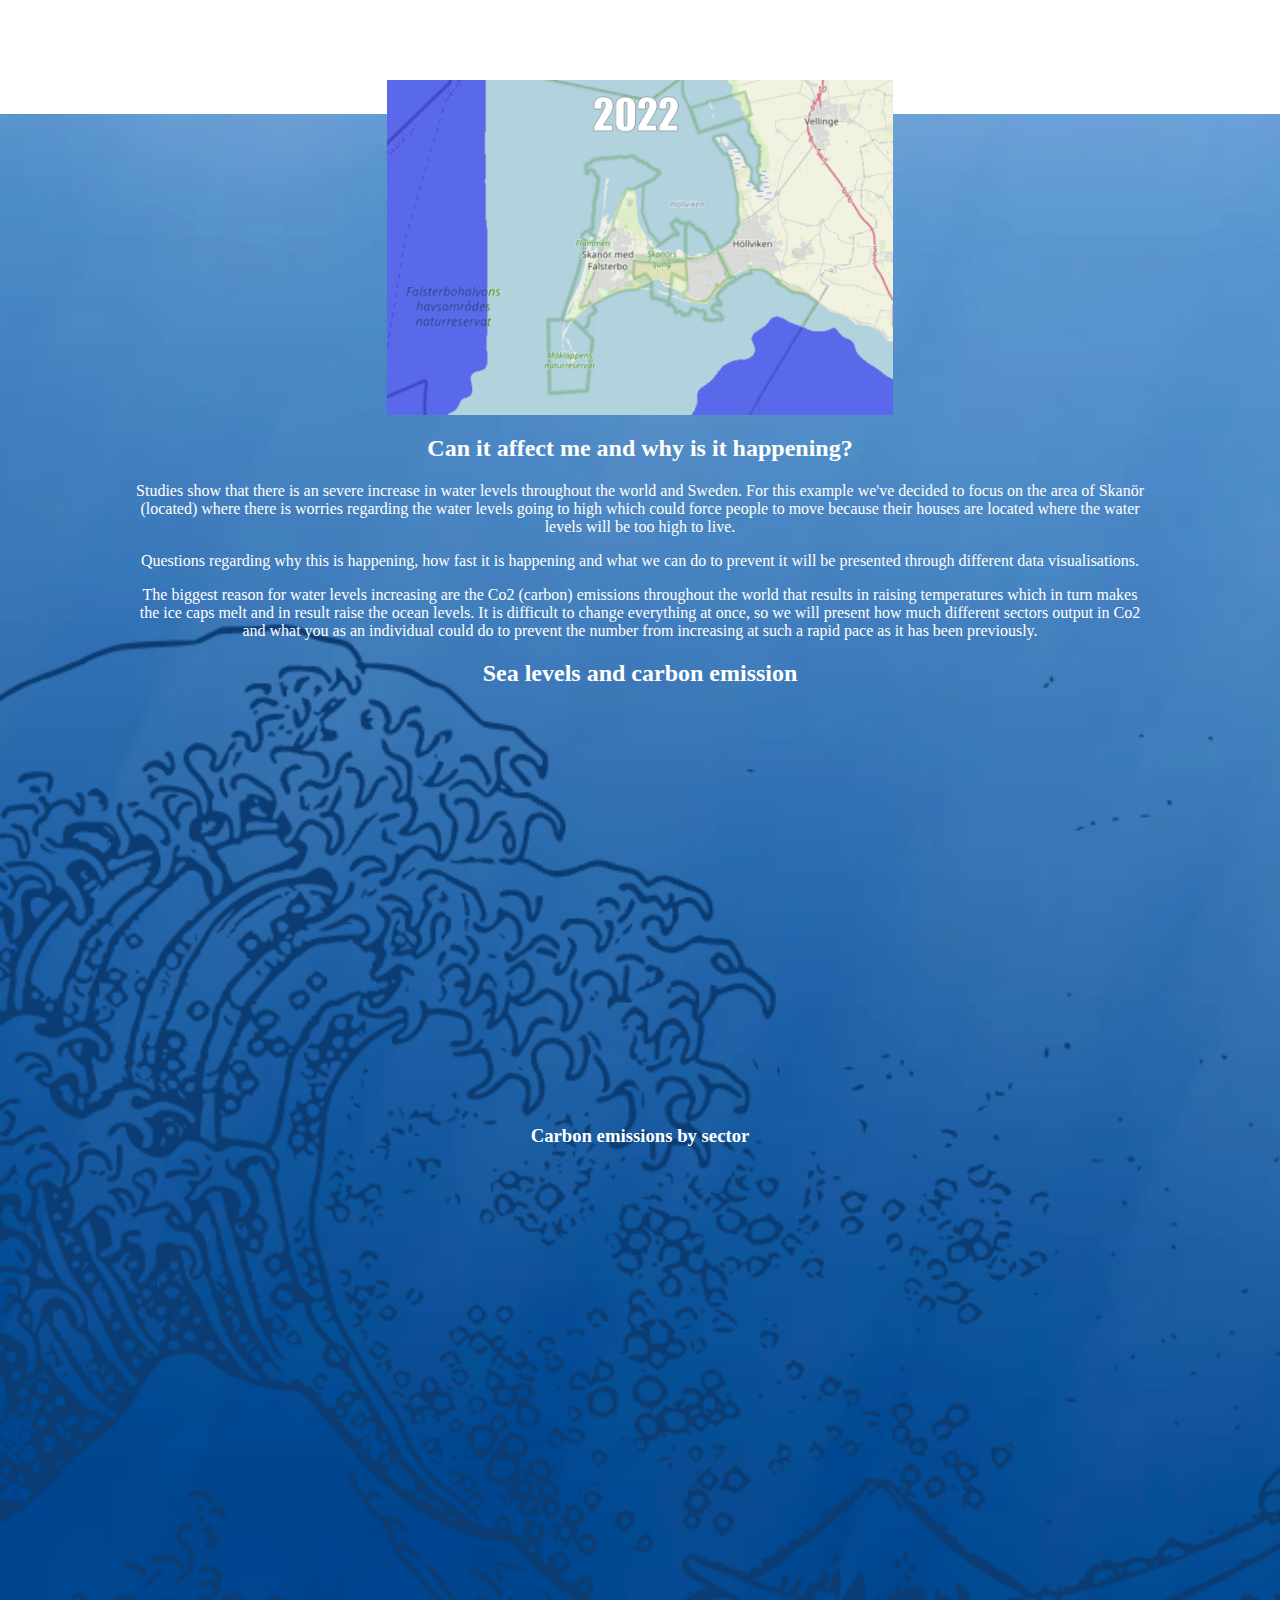
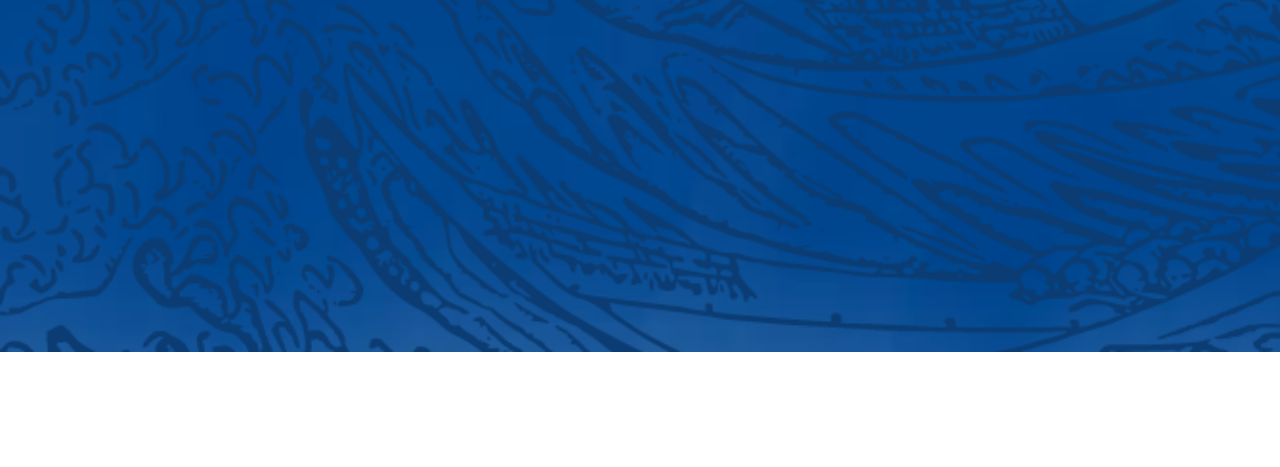
==== app/public/index.html @ dece4634 "add GIF" ====
<!DOCTYPE html>
<html lang="sv">
    <head>
        <meta charset="utf-8">
        <title>Rising Water Levels</title>
        <meta name="viewport" content="width=device-width, initial-scale=1.0">
        <link rel="icon" type="image/x-icon" href="/app/src/favicon.png">
        <link rel="stylesheet" type="text/css" href="/app/src/style.css">
        <script type="module" src="https://public.tableau.com/javascripts/api/tableau.embedding.3.latest.min.js"></script>
        <script src="/app/src/script.js"></script>
        
    </head>

    <div id="container"> 
        <body>

                <header>
                    <h1>Rising Water Levels</h1>

                    <div>
                        <img id="gif" src="/app/src/ezgif.com-gif-maker.gif" alt="">
                    </div>


                    <h2>Can it affect me and why is it happening?</h2>

                    <p>Studies show that there is an severe increase in water levels throughout the world and Sweden. For this example 
                        we've decided to focus on the area of Skanör (located) where there is worries regarding the water levels going to high
                        which could force people to move because their houses are located where the water levels will be too high to live.
                    </p>

                    <p>
                        Questions regarding why this is happening, how fast it is happening and what we can do to prevent it will be presented through different
                        data visualisations.
                    </p>

                    <p>The biggest reason for water levels increasing are the Co2 (carbon) emissions throughout the world that results in raising temperatures
                        which in turn makes the ice caps melt and in result raise the ocean levels. It is difficult to change everything at once, so we will present 
                        how much different sectors output in Co2 and what you as an individual could do to prevent the number from increasing at such a rapid pace as it
                        has been previously.
                    </p>

                    <h2>Sea levels and carbon emission</h2>

                    <tableau-viz class="tableauViz"       
                    src='https://public.tableau.com/views/Test_16702456908900/Sheet1?:language=en-US&:display_count=n&:origin=viz_share_link'      
                    device="phone" toolbar="bottom" hide-tabs>
                    </tableau-viz>
                </header>


                <main>

                    <h3>Carbon emissions by sector </h3>


                    <tableau-viz class="tableauViz"       
                    src='https://public.tableau.com/views/Piechart_16705004681570/Sheet1?:language=en-US&:display_count=n&:origin=viz_share_link'      
                    device="phone" toolbar="bottom" hide-tabs>
                    </tableau-viz>

                
                    <tableau-viz class="tableauViz"       
                    src='https://public.tableau.com/views/CO2_Sektor/Sheet1?:language=en-GB&publish=yes&:display_count=n&:origin=viz_share_link'      
                    device="phone" toolbar="bottom" hide-tabs>
                    </tableau-viz> 

                    <section>
                        <h2>What can i do to help future generations?</h2>


                    </section>

                </main>


                <footer>
                    <p>Copyright Project Rising Water Levels ©</p>
                </footer>
            
            
        </body> 


    </div>

</html>
---- app/src/style.css ----
body {
    color: white;

    background-image: url("/app/src/sea.png");
    background-repeat: no-repeat;
    background-size: 100%;
    background-position: center;
}


#container {
    width: 80%;
    margin: auto;
    text-align: center;
}


footer {
    text-align: center;
}

#gif {
    display: flex;
    width: 50%;
    margin: auto;

}

.tableauViz {
    display: flex;
    flex-direction: column;
    height: 400px;
    margin: auto;
}
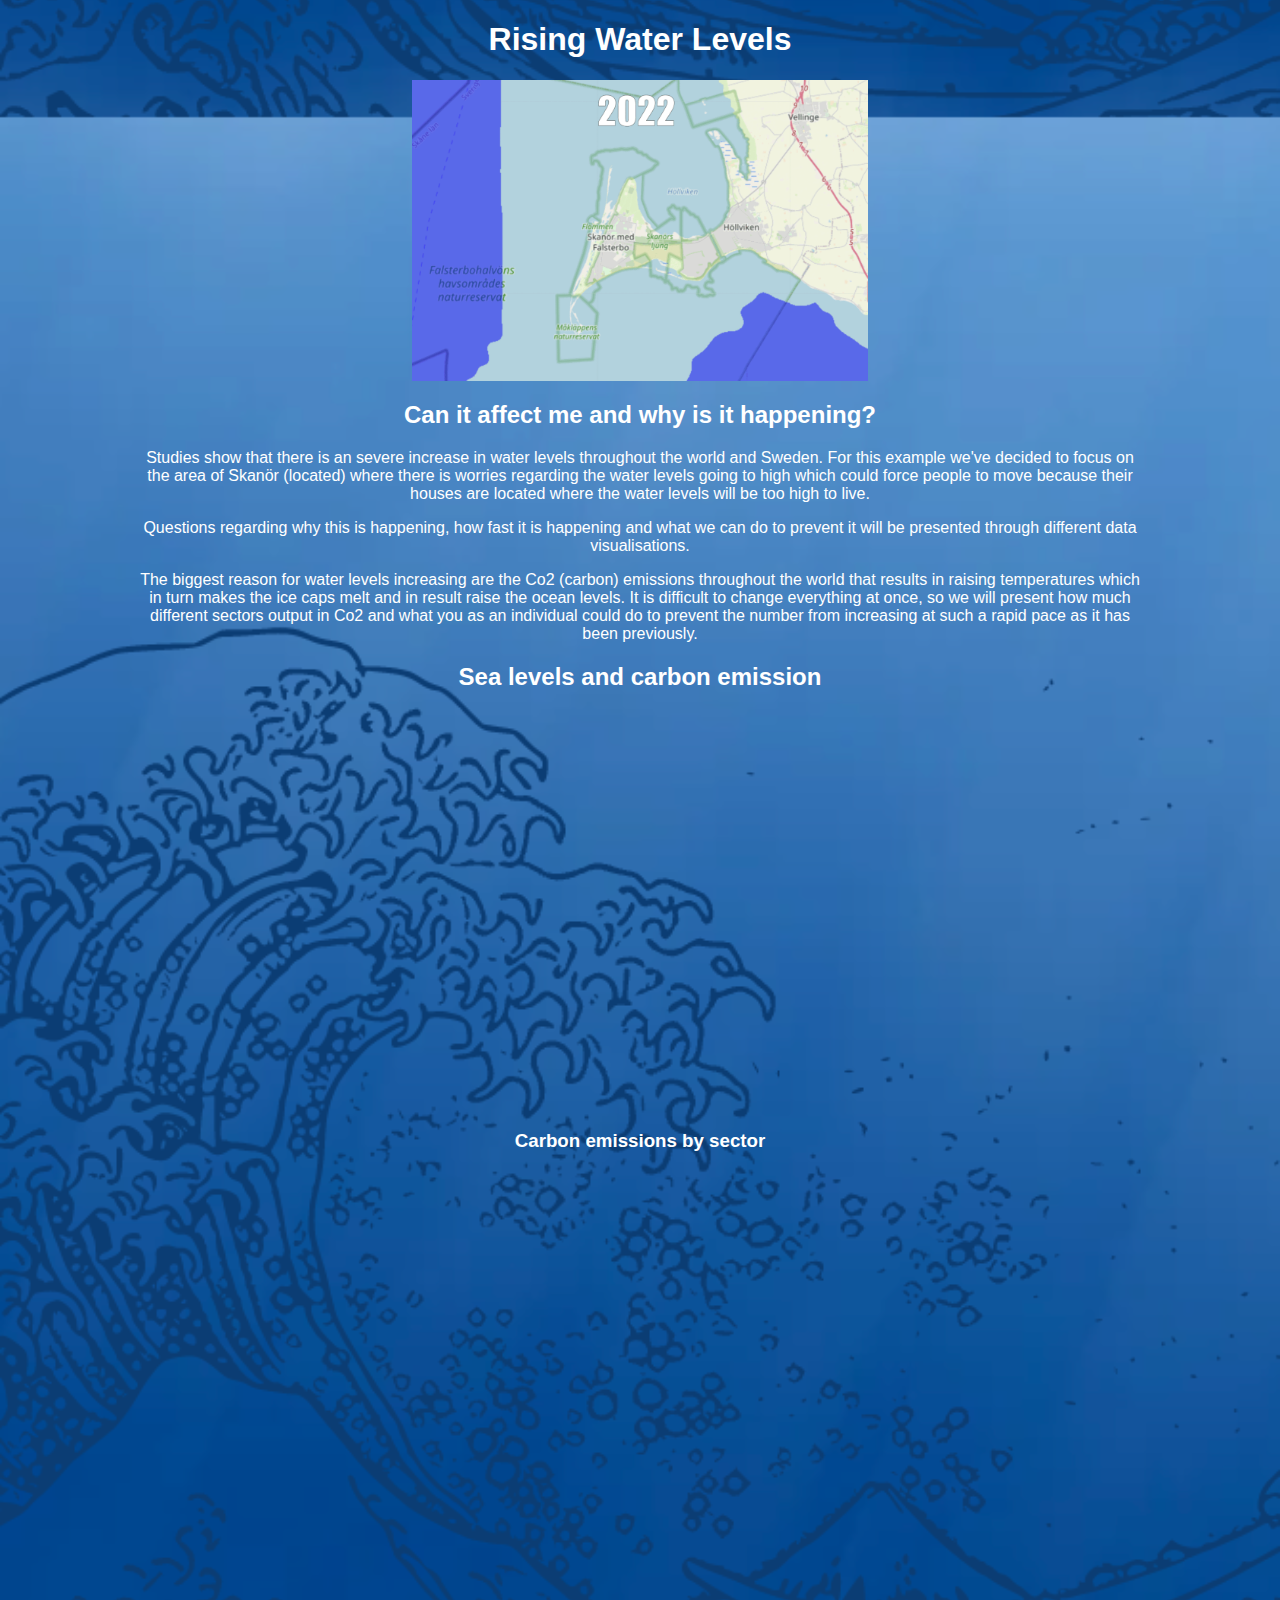
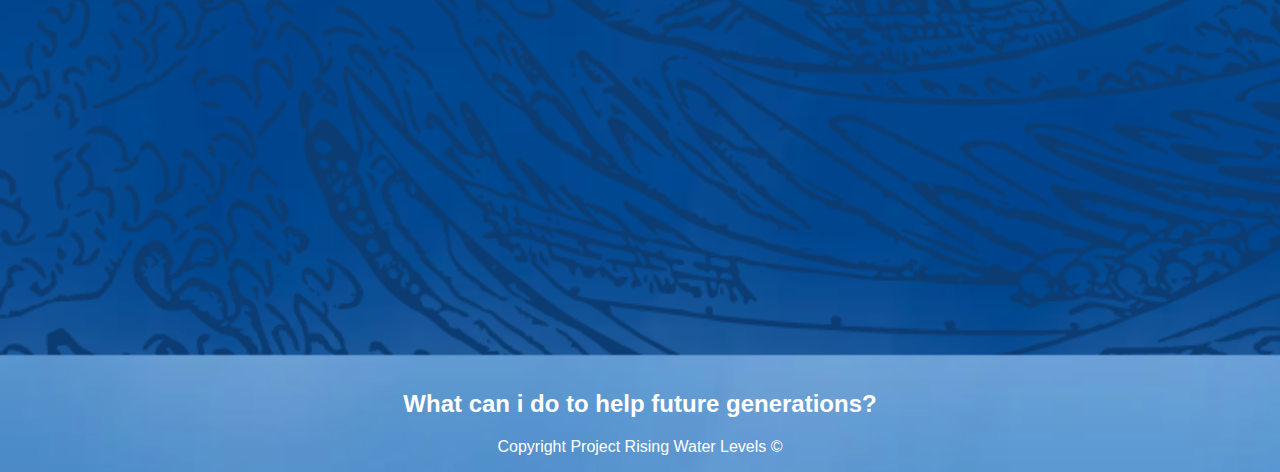
==== commit 113a7d92: "CSS" ====
--- a/app/public/index.html
+++ b/app/public/index.html
@@ -7,6 +7,7 @@
         <link rel="icon" type="image/x-icon" href="/app/src/favicon.png">
         <link rel="stylesheet" type="text/css" href="/app/src/style.css">
         <script type="module" src="https://public.tableau.com/javascripts/api/tableau.embedding.3.latest.min.js"></script>
+        <link href="https://fonts.cdnfonts.com/css/garet" rel="stylesheet">
         <script src="/app/src/script.js"></script>
         
     </head>
@@ -18,7 +19,7 @@
                     <h1>Rising Water Levels</h1>
 
                     <div>
-                        <img id="gif" src="/app/src/ezgif.com-gif-maker.gif" alt="">
+                        <img id="gif" src="/app/src/sealevel.gif" alt="">
                     </div>
 
 
--- a/app/src/style.css
+++ b/app/src/style.css
@@ -1,11 +1,14 @@
+@import url('https://fonts.cdnfonts.com/css/garet');
+
 
 body {
     color: white;
-
+    font-family: 'Garet', sans-serif, 'Times New Roman', Times, serif;
     background-image: url("/app/src/sea.png");
-    background-repeat: no-repeat;
+    background-repeat: repeat;
     background-size: 100%;
     background-position: center;
+    min-height: 100vh;
 }
 
 
@@ -16,20 +19,22 @@
 }
 
 
-footer {
-    text-align: center;
-}
-
 #gif {
     display: flex;
-    width: 50%;
+    width: 45%;
     margin: auto;
 
 }
+
 
 .tableauViz {
     display: flex;
     flex-direction: column;
     height: 400px;
     margin: auto;
+}
+
+
+footer {
+    text-align: center;
 }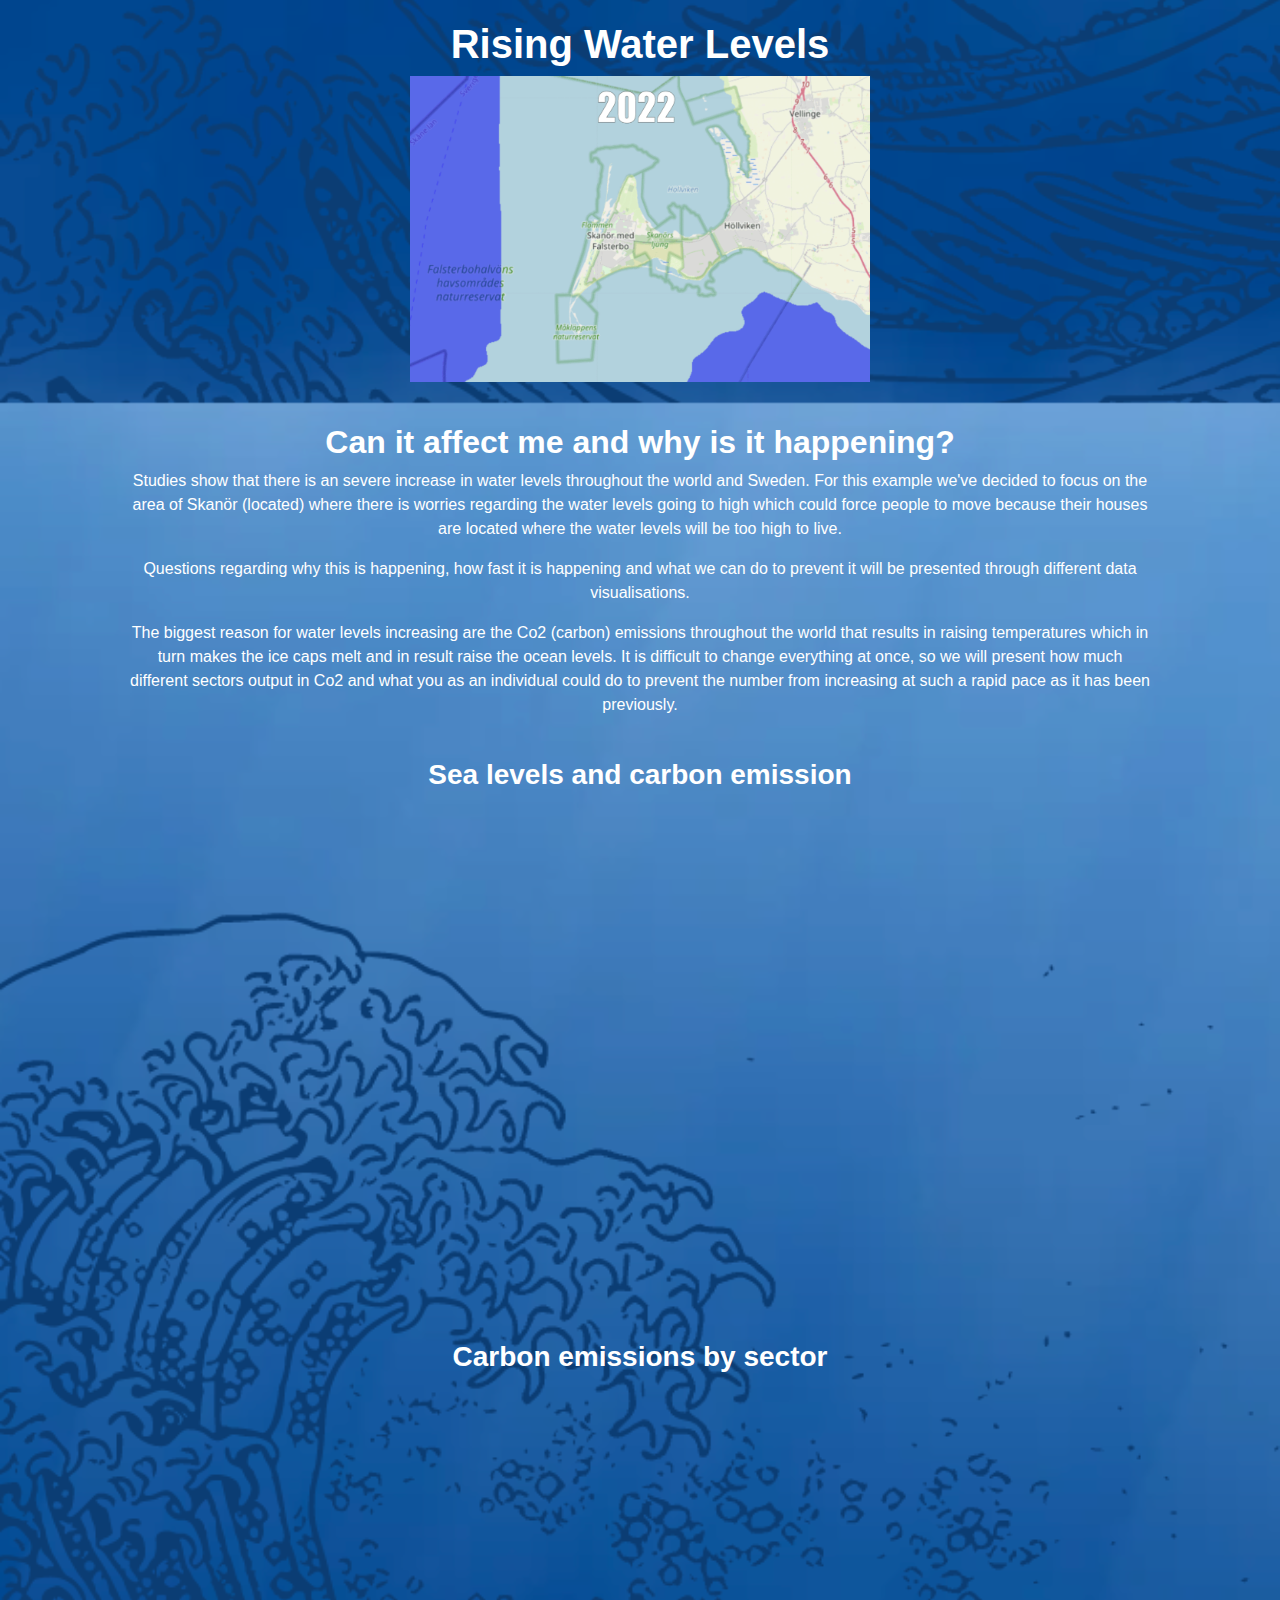
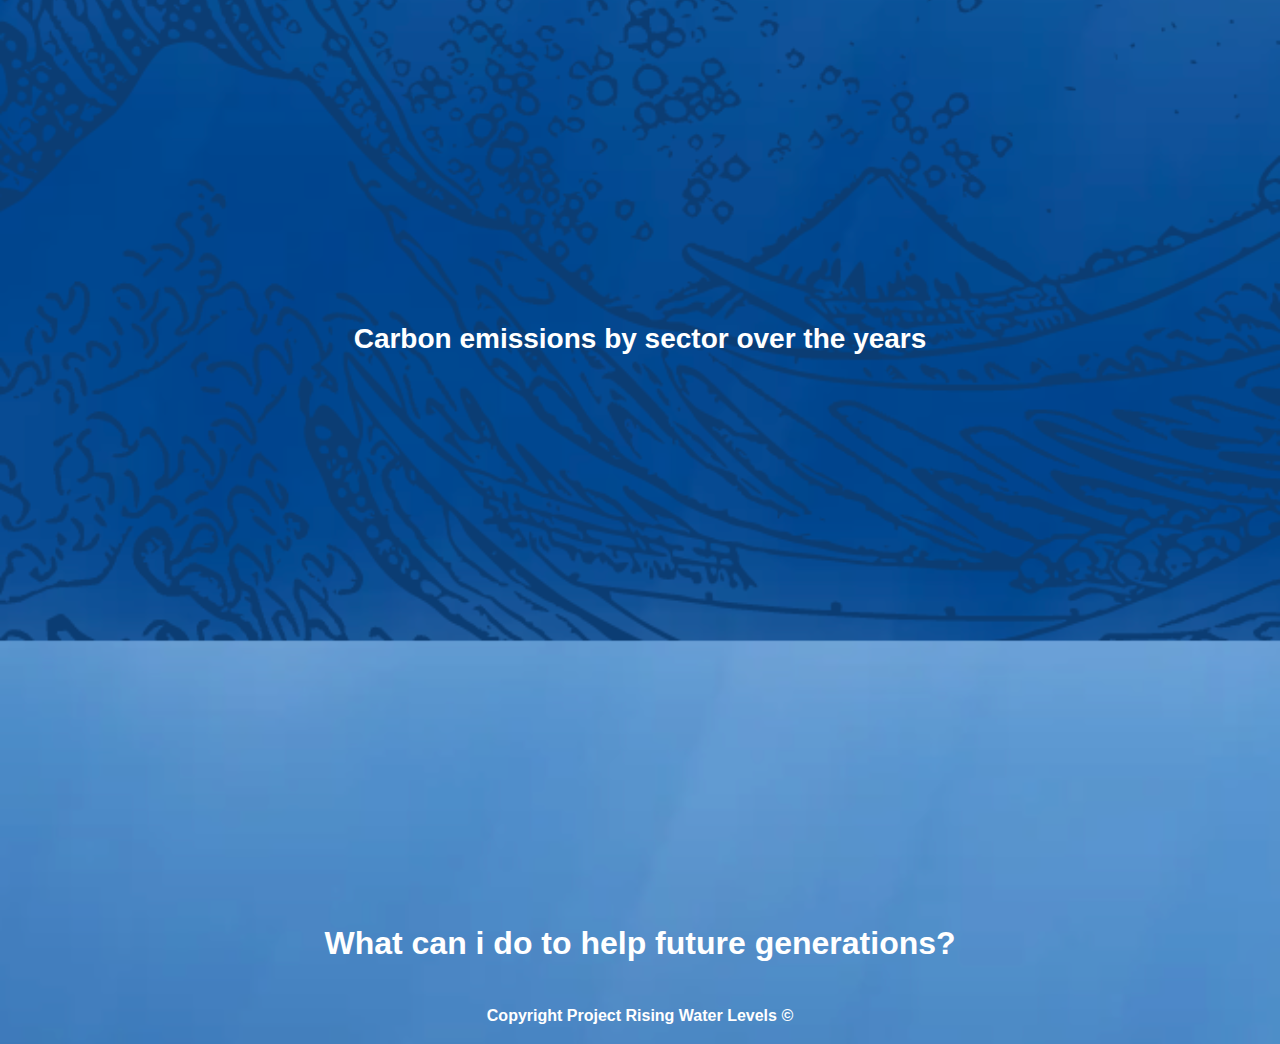
==== commit 867056dd: "HTML semantic elements and media queries" ====
--- a/app/public/index.html
+++ b/app/public/index.html
@@ -9,80 +9,78 @@
         <script type="module" src="https://public.tableau.com/javascripts/api/tableau.embedding.3.latest.min.js"></script>
         <link href="https://fonts.cdnfonts.com/css/garet" rel="stylesheet">
         <script src="/app/src/script.js"></script>
-        
+        <!--Bootstrap-->
+        <meta name="viewport" content="width=device-width, initial-scale=1, shrink-to-fit=no">
+        <link rel="stylesheet" href="https://cdn.jsdelivr.net/npm/bootstrap@4.3.1/dist/css/bootstrap.min.css" integrity="sha384-ggOyR0iXCbMQv3Xipma34MD+dH/1fQ784/j6cY/iJTQUOhcWr7x9JvoRxT2MZw1T" crossorigin="anonymous">
     </head>
 
-    <div id="container"> 
+    <div id="container" class="text-white"> 
         <body>
-
                 <header>
                     <h1>Rising Water Levels</h1>
-
-                    <div>
                         <img id="gif" src="/app/src/sealevel.gif" alt="">
-                    </div>
-
-
-                    <h2>Can it affect me and why is it happening?</h2>
-
-                    <p>Studies show that there is an severe increase in water levels throughout the world and Sweden. For this example 
-                        we've decided to focus on the area of Skanör (located) where there is worries regarding the water levels going to high
-                        which could force people to move because their houses are located where the water levels will be too high to live.
-                    </p>
-
-                    <p>
-                        Questions regarding why this is happening, how fast it is happening and what we can do to prevent it will be presented through different
-                        data visualisations.
-                    </p>
-
-                    <p>The biggest reason for water levels increasing are the Co2 (carbon) emissions throughout the world that results in raising temperatures
-                        which in turn makes the ice caps melt and in result raise the ocean levels. It is difficult to change everything at once, so we will present 
-                        how much different sectors output in Co2 and what you as an individual could do to prevent the number from increasing at such a rapid pace as it
-                        has been previously.
-                    </p>
-
-                    <h2>Sea levels and carbon emission</h2>
-
-                    <tableau-viz class="tableauViz"       
-                    src='https://public.tableau.com/views/Test_16702456908900/Sheet1?:language=en-US&:display_count=n&:origin=viz_share_link'      
-                    device="phone" toolbar="bottom" hide-tabs>
-                    </tableau-viz>
                 </header>
 
+                <main>
+                    
+                    <section id="introduction">
+                        <h2>Can it affect me and why is it happening?</h2>
 
-                <main>
+                        <p>Studies show that there is an severe increase in water levels throughout the world and Sweden. For this example 
+                            we've decided to focus on the area of Skanör (located) where there is worries regarding the water levels going to high
+                            which could force people to move because their houses are located where the water levels will be too high to live.
+                        </p>
 
-                    <h3>Carbon emissions by sector </h3>
+                        <p>
+                            Questions regarding why this is happening, how fast it is happening and what we can do to prevent it will be presented through different
+                            data visualisations.
+                        </p>
 
-
-                    <tableau-viz class="tableauViz"       
-                    src='https://public.tableau.com/views/Piechart_16705004681570/Sheet1?:language=en-US&:display_count=n&:origin=viz_share_link'      
-                    device="phone" toolbar="bottom" hide-tabs>
-                    </tableau-viz>
-
-                
-                    <tableau-viz class="tableauViz"       
-                    src='https://public.tableau.com/views/CO2_Sektor/Sheet1?:language=en-GB&publish=yes&:display_count=n&:origin=viz_share_link'      
-                    device="phone" toolbar="bottom" hide-tabs>
-                    </tableau-viz> 
+                        <p>The biggest reason for water levels increasing are the Co2 (carbon) emissions throughout the world that results in raising temperatures
+                            which in turn makes the ice caps melt and in result raise the ocean levels. It is difficult to change everything at once, so we will present 
+                            how much different sectors output in Co2 and what you as an individual could do to prevent the number from increasing at such a rapid pace as it
+                            has been previously.
+                        </p>
+                    </section>
 
                     <section>
+
+                        <div class="diagram">
+                            <h3>Sea levels and carbon emission</h3>
+                            <tableau-viz class="container-fluid"       
+                            src='https://public.tableau.com/views/Test_16702456908900/Sheet1?:language=en-US&:display_count=n&:origin=viz_share_link'      
+                            device="phone" toolbar="bottom" hide-tabs>
+                            </tableau-viz>
+                        </div>
+
+                        <div class="diagram">
+                            <h3>Carbon emissions by sector </h3>
+                            <tableau-viz class="container-fluid"       
+                            src='https://public.tableau.com/views/Piechart_16705004681570/Sheet1?:language=en-US&:display_count=n&:origin=viz_share_link'      
+                            device="phone" toolbar="bottom" hide-tabs>
+                            </tableau-viz>
+                        </div>
+                        
+                        <div class="diagram">
+                            <h3>Carbon emissions by sector over the years</h3>
+                            <tableau-viz class="container-fluid"       
+                            src='https://public.tableau.com/views/CO2_Sektor/Sheet1?:language=en-GB&publish=yes&:display_count=n&:origin=viz_share_link'      
+                            device="phone" toolbar="bottom" hide-tabs>
+                            </tableau-viz>
+                        </div>
+
+                    </section>
+
+                    <section id="future">
                         <h2>What can i do to help future generations?</h2>
-
-
                     </section>
 
                 </main>
 
-
                 <footer>
                     <p>Copyright Project Rising Water Levels ©</p>
                 </footer>
-            
-            
         </body> 
-
-
     </div>
 
 </html>
--- a/app/src/style.css
+++ b/app/src/style.css
@@ -1,40 +1,91 @@
 @import url('https://fonts.cdnfonts.com/css/garet');
 
 
+/* Background */
 body {
-    color: white;
-    font-family: 'Garet', sans-serif, 'Times New Roman', Times, serif;
     background-image: url("/app/src/sea.png");
     background-repeat: repeat;
     background-size: 100%;
     background-position: center;
+    object-fit: cover;
+    text-align: center;
     min-height: 100vh;
 }
 
 
+/* Display settings */
 #container {
+    color: white;
+    font-family: 'Garet', sans-serif, 'Times New Roman', Times, serif;
     width: 80%;
     margin: auto;
     text-align: center;
 }
 
 
+/* GIF */ 
 #gif {
     display: flex;
     width: 45%;
     margin: auto;
+    object-fit: cover;
 
 }
 
+/* Diagrams */
+.diagram {
+    height: 500px;
+    margin-bottom: 8%;
+}
+
+.diagram h3 {
+    font-weight: bold;
+}
 
 .tableauViz {
     display: flex;
     flex-direction: column;
-    height: 400px;
     margin: auto;
+    object-fit: cover;
+    /*height: 400px;*/
+}
+
+/* Text area */
+#introduction {
+    margin-top: 4%;
+    margin-bottom: 4%;
+}
+
+#introduction h2 {
+    font-weight: bold;
+}
+
+#future {
+    margin-top: 10%;
+    margin-bottom: 4%;
+}
+
+#future h2 {
+    font-weight: bold;
 }
 
 
+header h1 {
+    margin-top: 2%;
+    font-weight: bold;
+}
+
+ 
 footer {
+    margin-top: 2%;
+    font-weight: bold;
     text-align: center;
+}
+
+/* Breakpoint for responsiveness */
+@media only screen and (max-width: 700px) {
+    /* Diagrams */
+    .diagram {
+    margin-bottom: 20%;
+}
 }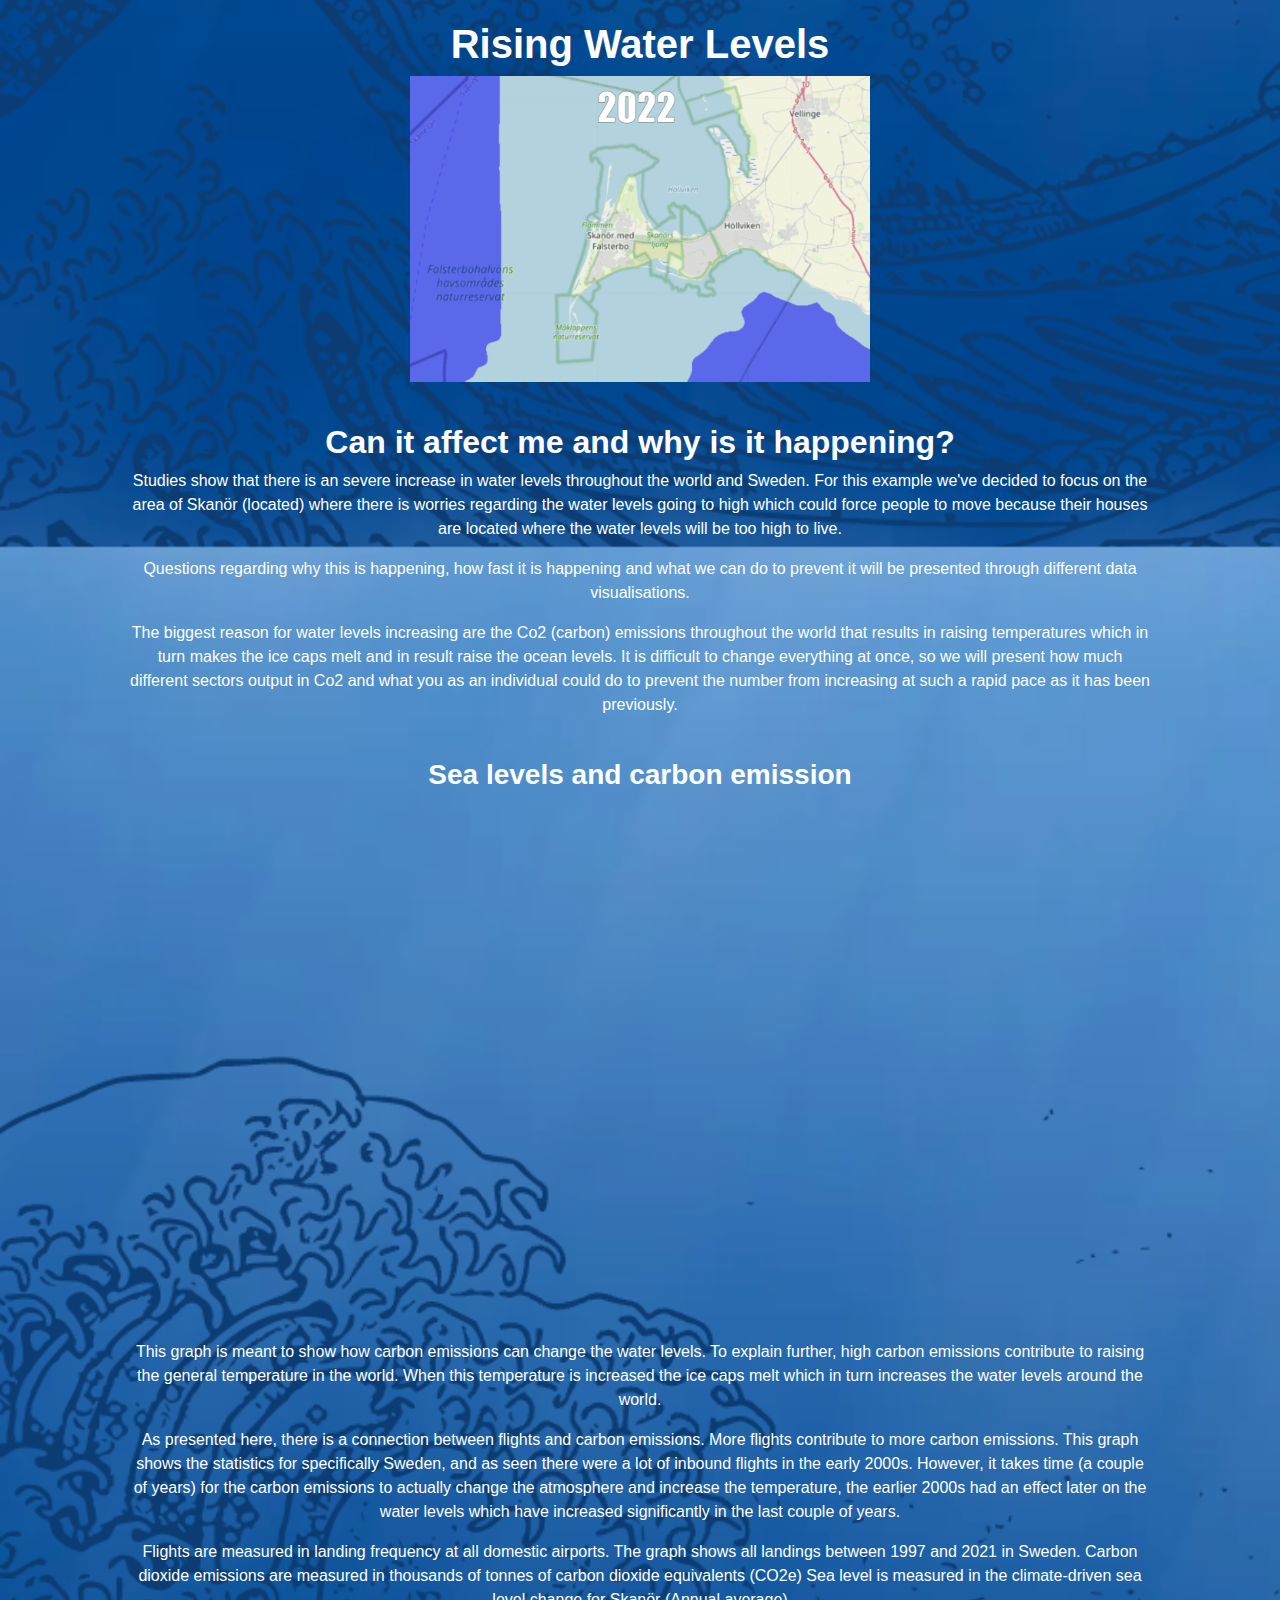
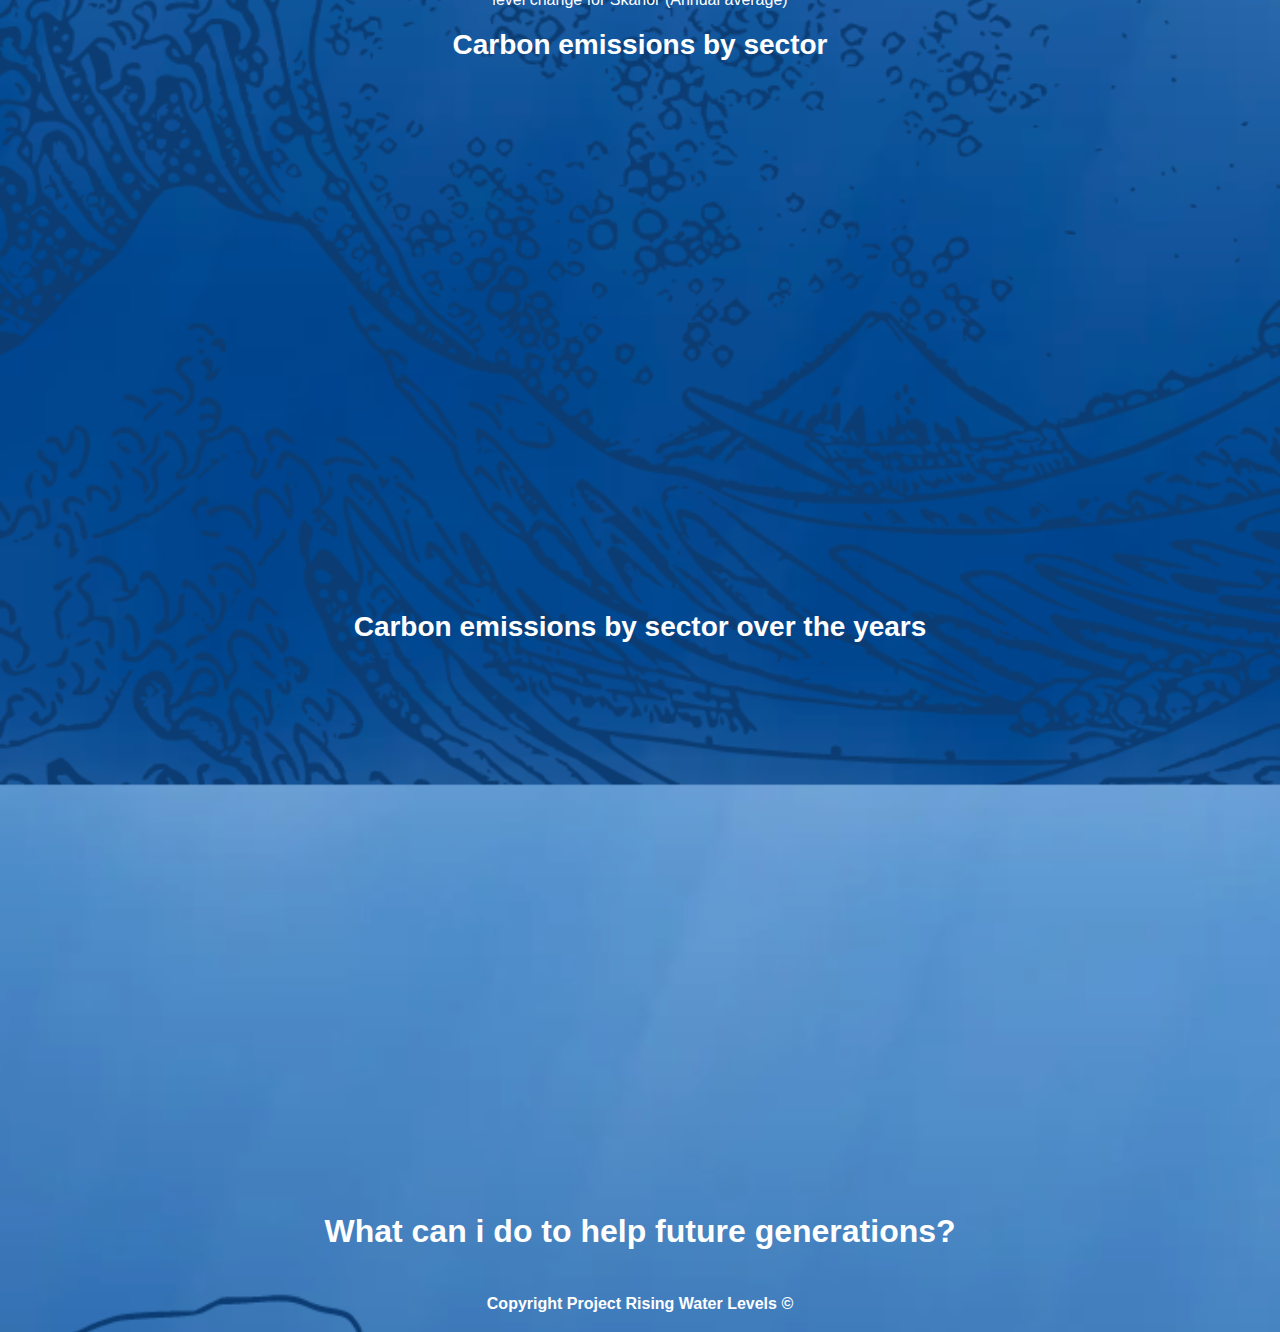
==== commit 6ff3f342: "Text" ====
--- a/app/public/index.html
+++ b/app/public/index.html
@@ -53,6 +53,19 @@
                             </tableau-viz>
                         </div>
 
+                        <p>
+                            This graph is meant to show how carbon emissions can change the water levels. To explain further, high carbon emissions contribute to raising the general temperature in the world. When this temperature is increased the ice caps melt which in turn increases the water levels around the world.
+                        </p>
+                        <p>
+                            As presented here, there is a connection between flights and carbon emissions. More flights contribute to more carbon emissions. This graph shows the statistics for specifically Sweden, and as seen there were a lot of inbound flights in the early 2000s. However, it takes time (a couple of years) for the carbon emissions to actually change the atmosphere and increase the temperature, the earlier 2000s had an effect later on the water levels which have increased significantly in the last couple of years.
+                        </p>
+                        <p>
+                            Flights are measured in landing frequency at all domestic airports. The graph shows all landings between 1997 and 2021 in Sweden. 
+                            Carbon dioxide emissions are measured in thousands of tonnes of carbon dioxide equivalents (CO2e)
+                            Sea level is measured in the climate-driven sea level change for Skanör (Annual average)
+                        </p>
+                        
+
                         <div class="diagram">
                             <h3>Carbon emissions by sector </h3>
                             <tableau-viz class="container-fluid"       
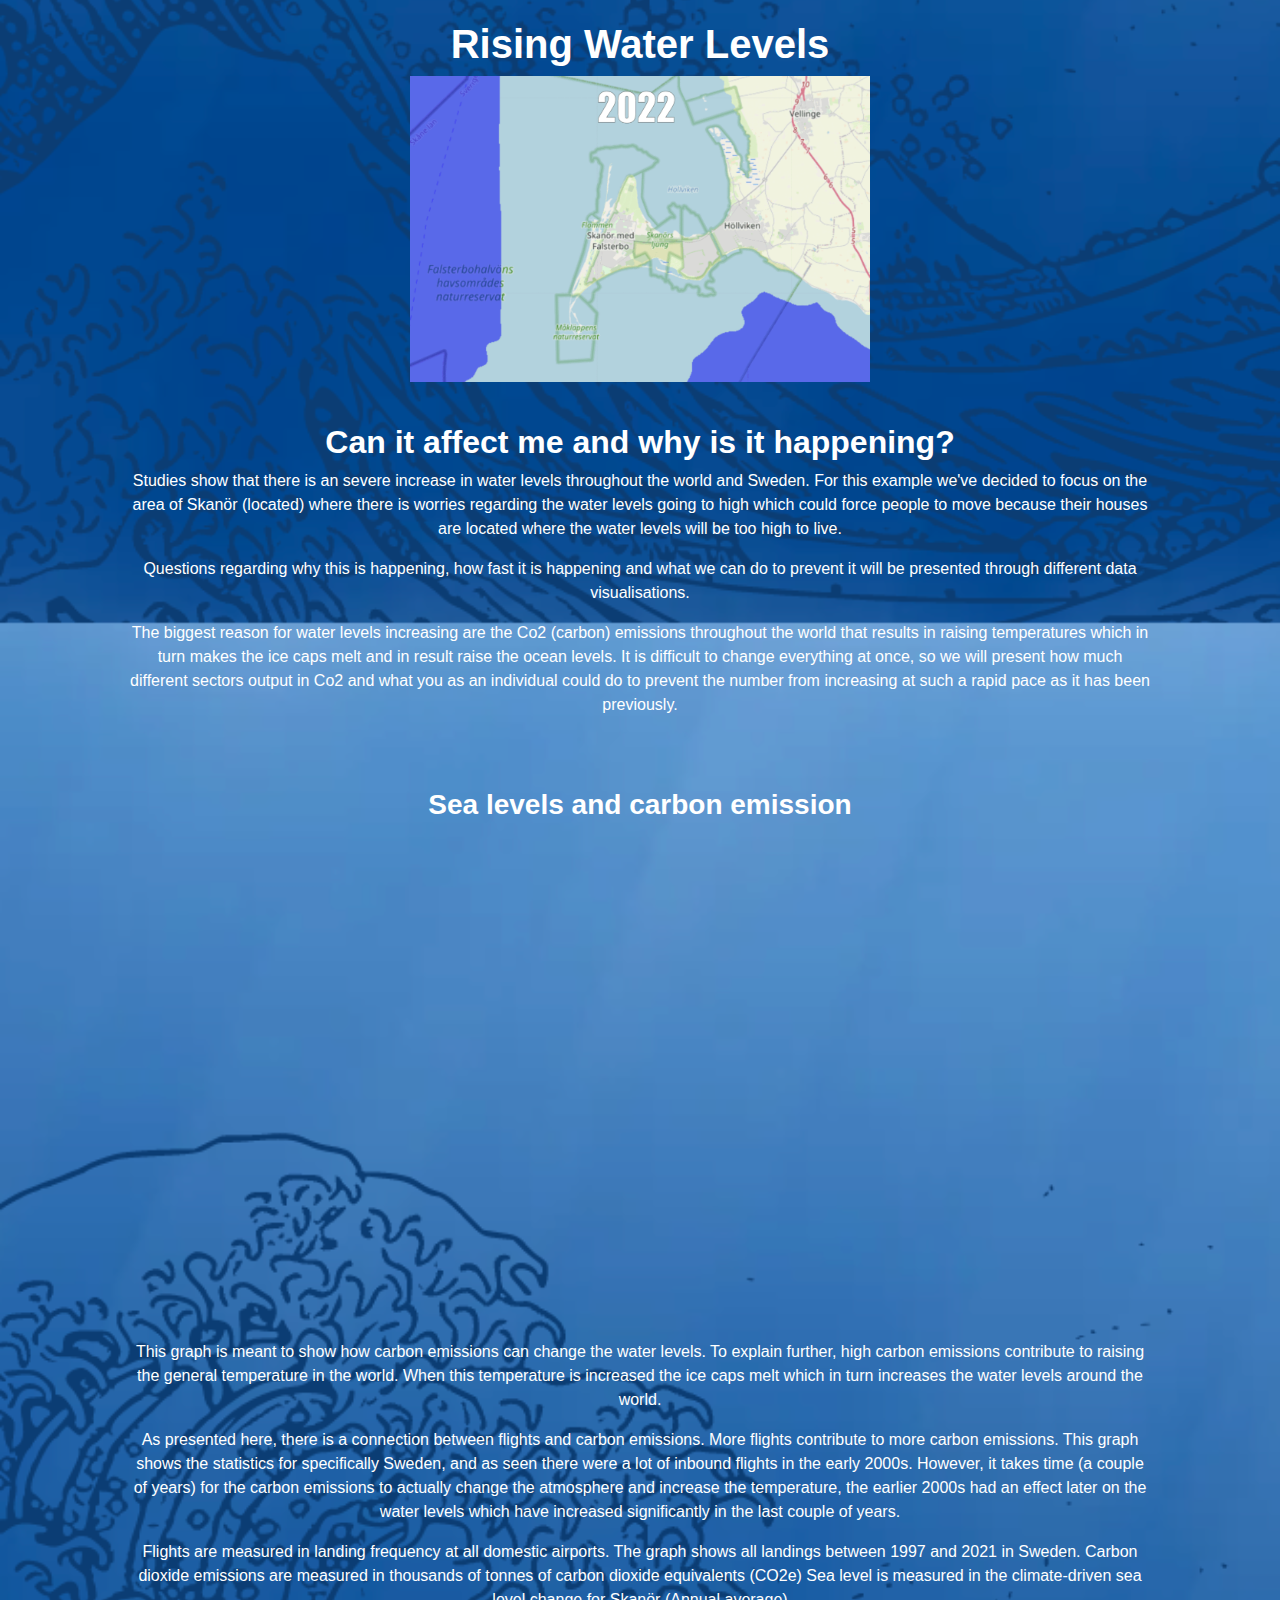
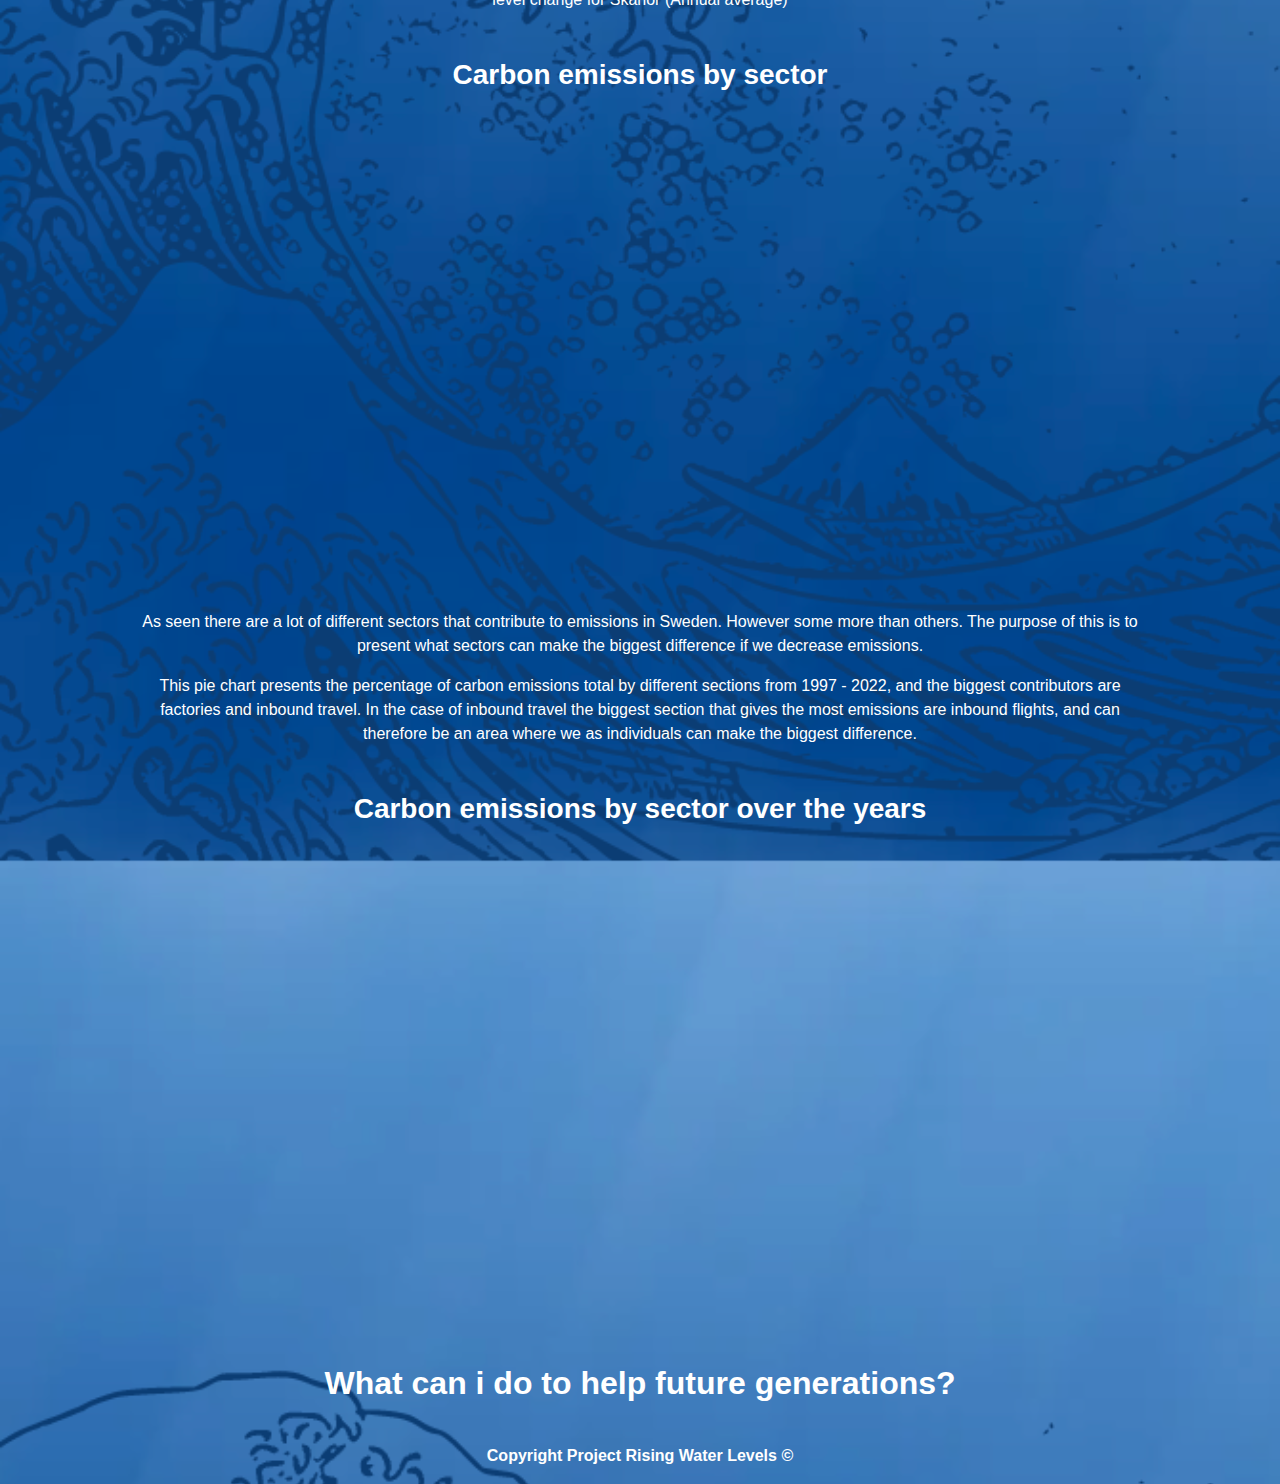
==== commit c7462d6a: "Mer text" ====
--- a/app/public/index.html
+++ b/app/public/index.html
@@ -73,6 +73,14 @@
                             device="phone" toolbar="bottom" hide-tabs>
                             </tableau-viz>
                         </div>
+
+                        <p>
+                            As seen there are a lot of different sectors that contribute to emissions in Sweden. However some more than others. The purpose of this is to present what sectors can make the biggest difference if we decrease emissions. 
+                        </p>
+
+                        <p>
+                            This pie chart presents the percentage of carbon emissions total by different sections from 1997 - 2022, and the biggest contributors are factories and inbound travel. In the case of inbound travel the biggest section that gives the most emissions are inbound flights, and can therefore be an area where we as individuals can make the biggest difference.
+                        </p>
                         
                         <div class="diagram">
                             <h3>Carbon emissions by sector over the years</h3>
--- a/app/src/style.css
+++ b/app/src/style.css
@@ -36,6 +36,7 @@
 .diagram {
     height: 500px;
     margin-bottom: 8%;
+    padding: 30px;
 }
 
 .diagram h3 {
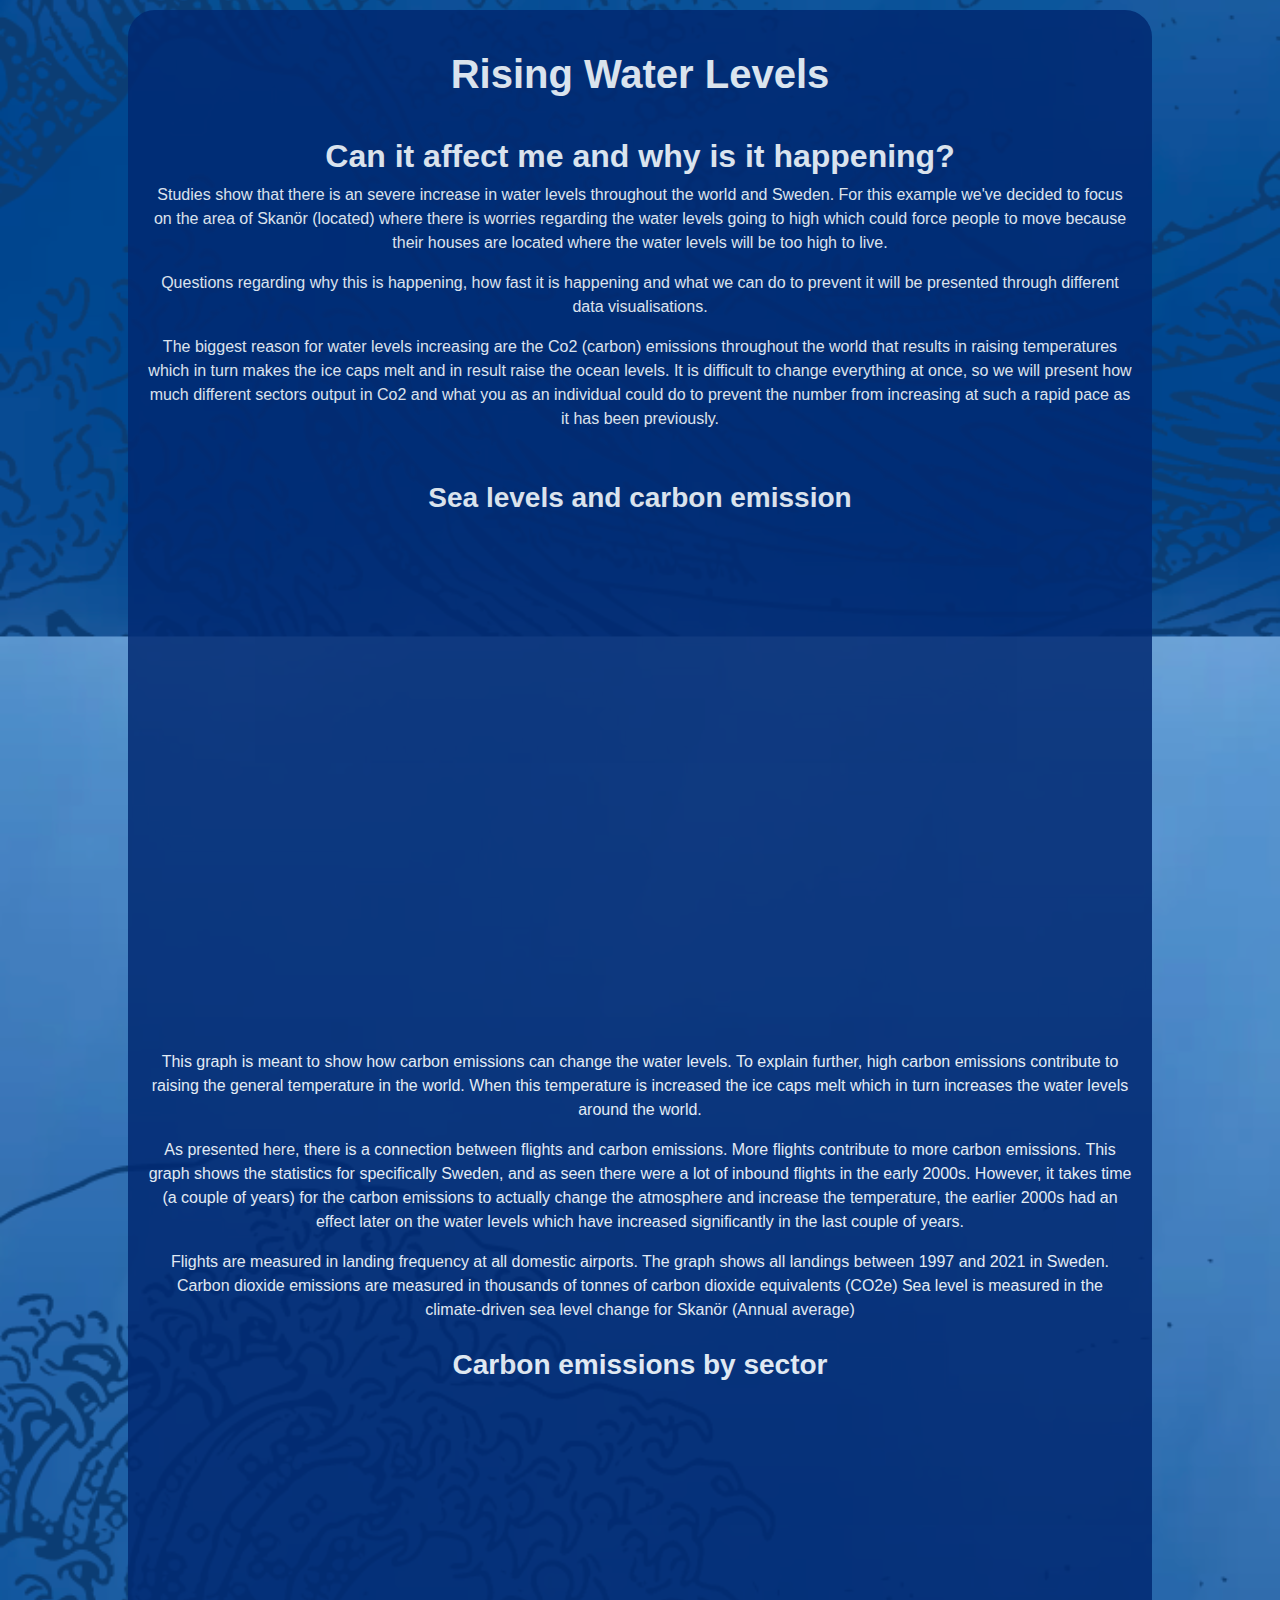
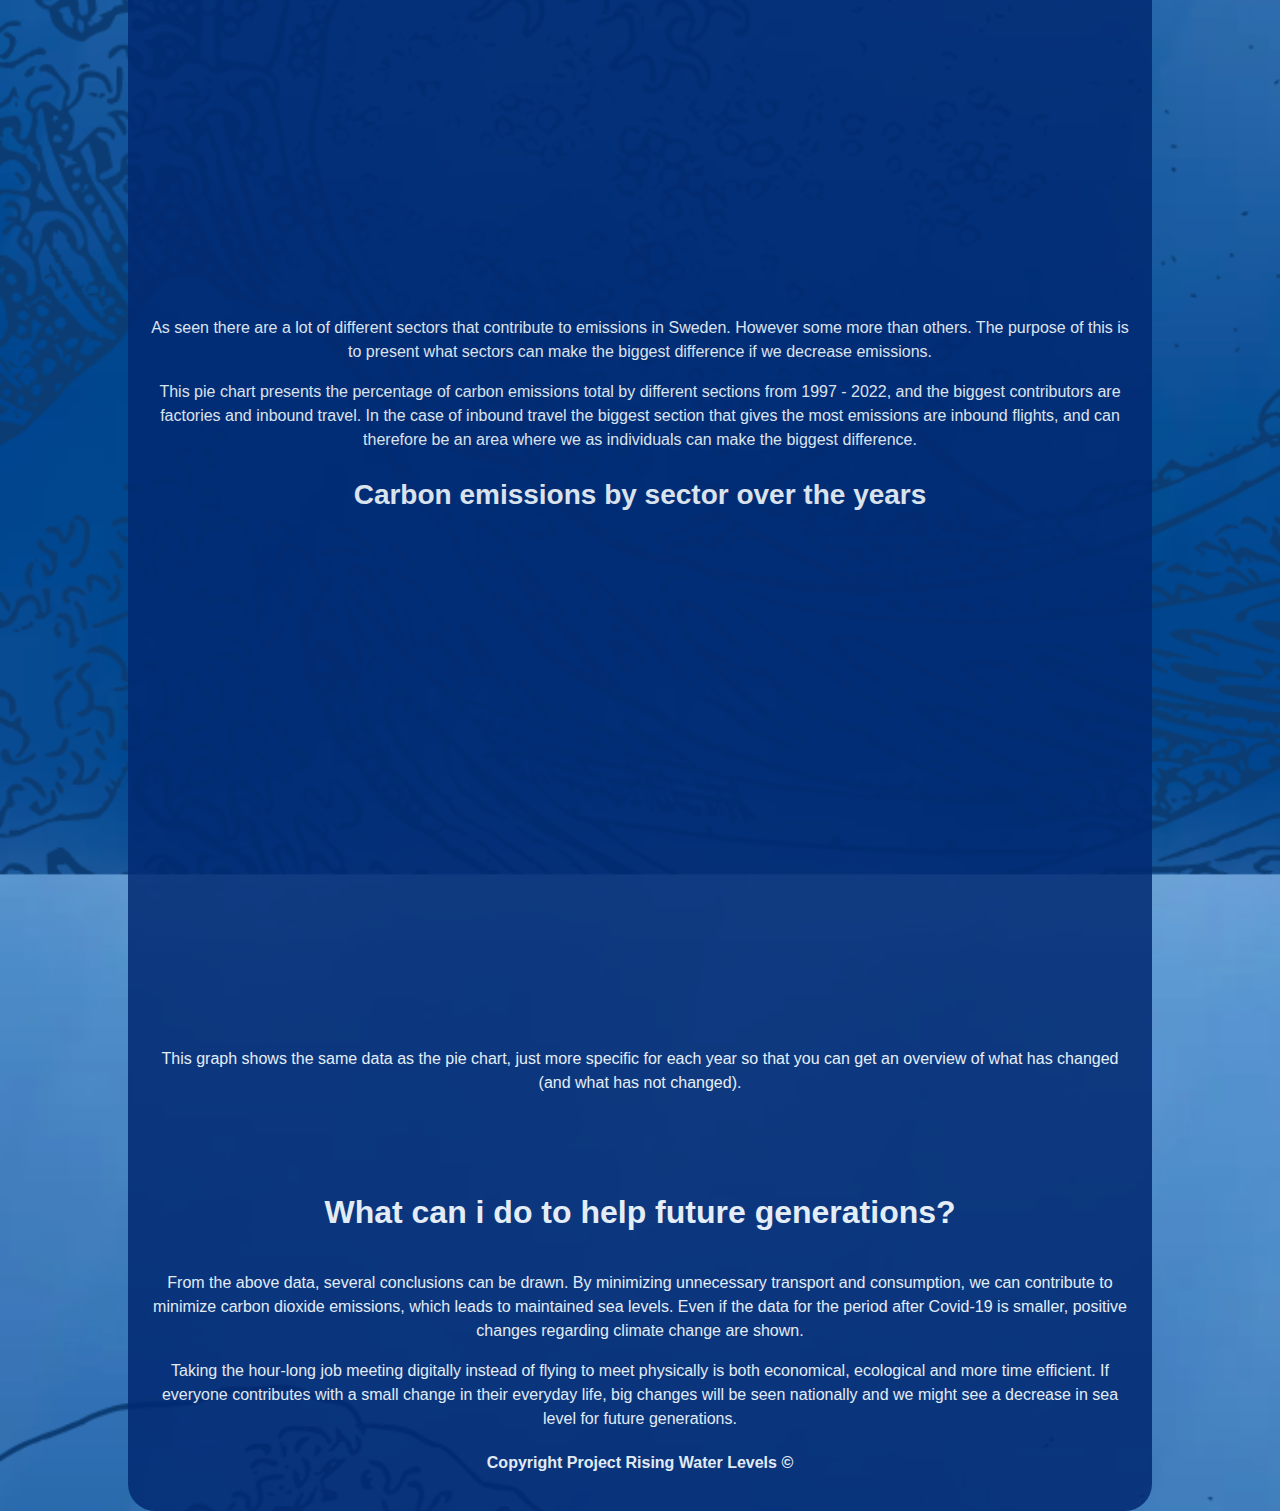
==== commit 9fef4862: "Text och bilder" ====
--- a/app/public/index.html
+++ b/app/public/index.html
@@ -14,11 +14,13 @@
         <link rel="stylesheet" href="https://cdn.jsdelivr.net/npm/bootstrap@4.3.1/dist/css/bootstrap.min.css" integrity="sha384-ggOyR0iXCbMQv3Xipma34MD+dH/1fQ784/j6cY/iJTQUOhcWr7x9JvoRxT2MZw1T" crossorigin="anonymous">
     </head>
 
-    <div id="container" class="text-white"> 
+    <div id="container" class="text-white" style="margin-top: 10px;"> 
         <body>
                 <header>
                     <h1>Rising Water Levels</h1>
-                        <img id="gif" src="/app/src/sealevel.gif" alt="">
+                        <!-- <img id="gif" src="/app/src/sealevel.gif" alt=""> -->
+                        
+
                 </header>
 
                 <main>
@@ -90,11 +92,23 @@
                             </tableau-viz>
                         </div>
 
+                        <p>
+                            This graph shows the same data as the pie chart, just more specific for each year so that you can get an overview of what has changed (and what has not changed).
+                        </p>
+
                     </section>
 
                     <section id="future">
                         <h2>What can i do to help future generations?</h2>
                     </section>
+
+                    <p>
+                        From the above data, several conclusions can be drawn. By minimizing unnecessary transport and consumption, we can contribute to minimize carbon dioxide emissions, which leads to maintained sea levels. Even if the data for the period after Covid-19 is smaller, positive changes regarding climate change are shown. 
+                    </p>
+
+                    <p>
+                        Taking the hour-long job meeting digitally instead of flying to meet physically is both economical, ecological and more time efficient. If everyone contributes with a small change in their everyday life, big changes will be seen nationally and we might see a decrease in sea level for future generations.
+                    </p>
 
                 </main>
 
--- a/app/src/style.css
+++ b/app/src/style.css
@@ -15,6 +15,10 @@
 
 /* Display settings */
 #container {
+    opacity: 0.85;
+    padding: 20px;
+    background-color: #012972;
+    border-radius: 27px;
     color: white;
     font-family: 'Garet', sans-serif, 'Times New Roman', Times, serif;
     width: 80%;
@@ -36,7 +40,7 @@
 .diagram {
     height: 500px;
     margin-bottom: 8%;
-    padding: 30px;
+    padding: 10px;
 }
 
 .diagram h3 {
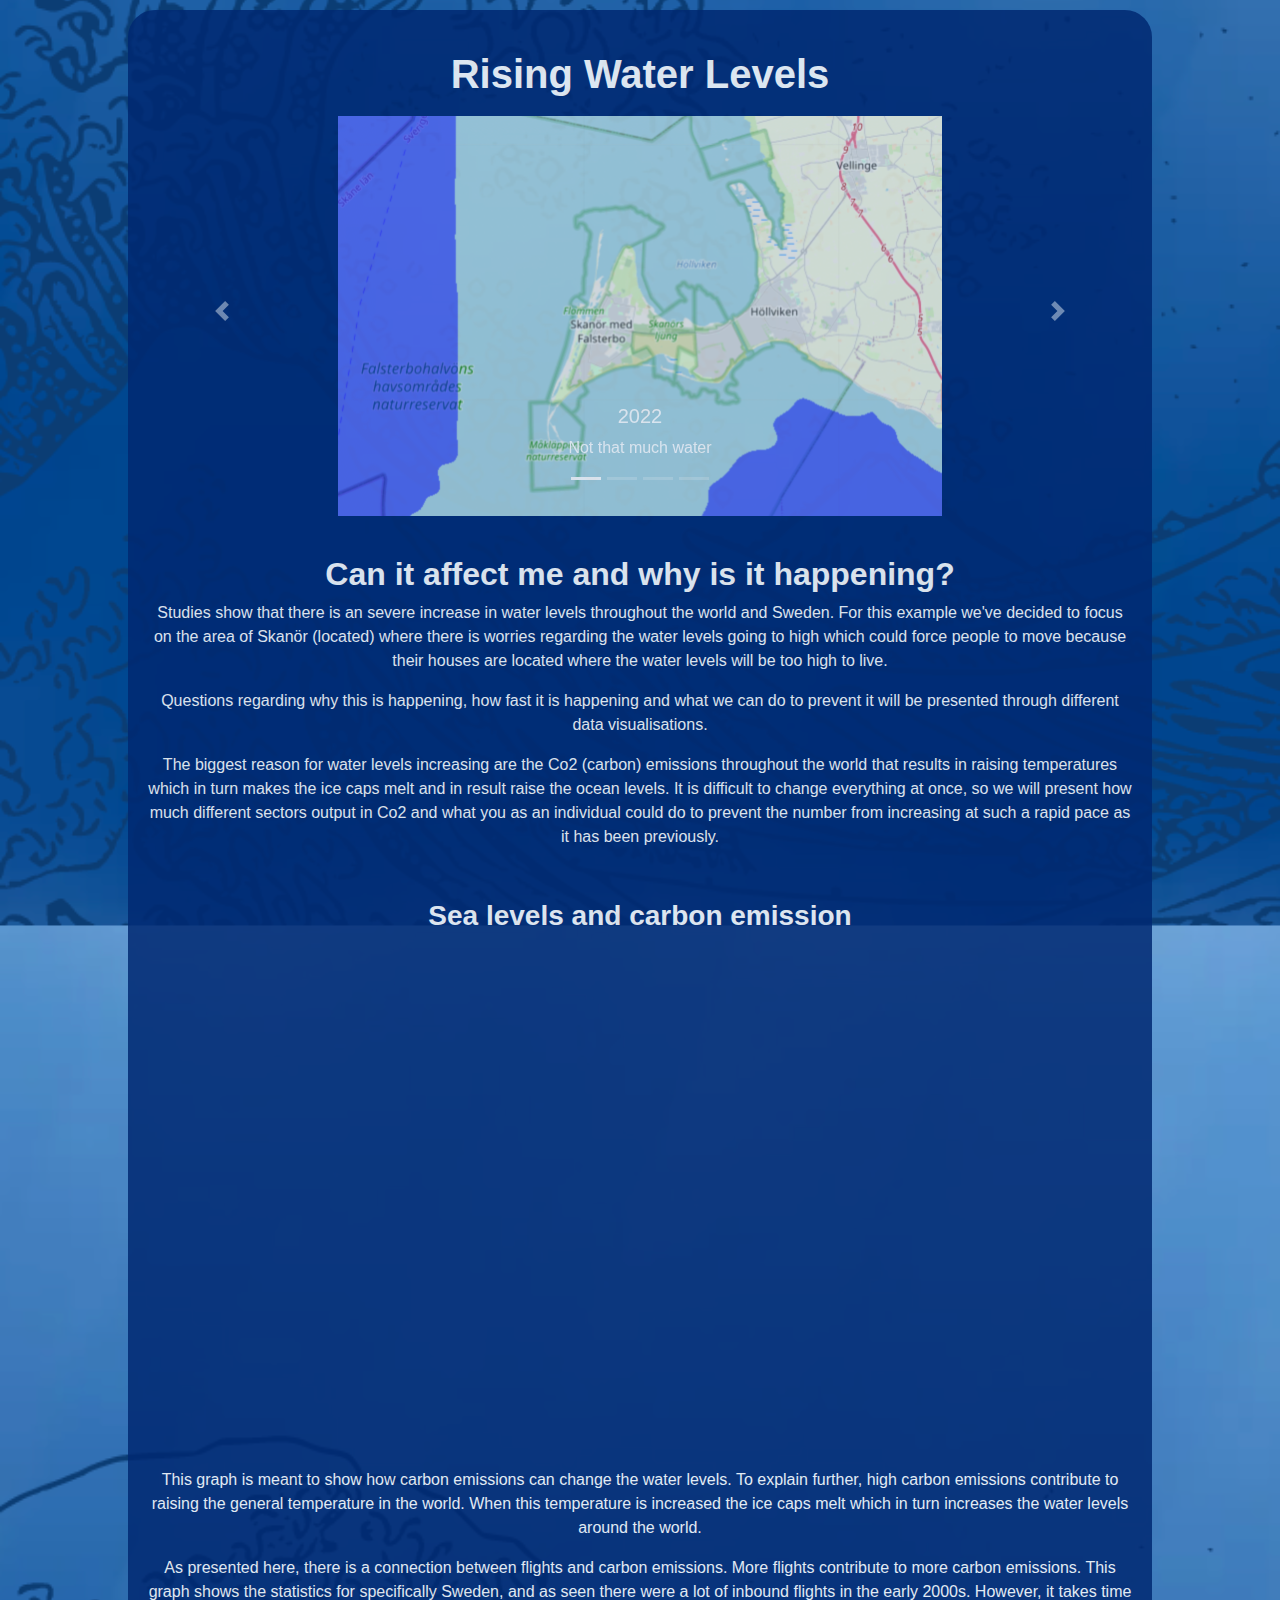
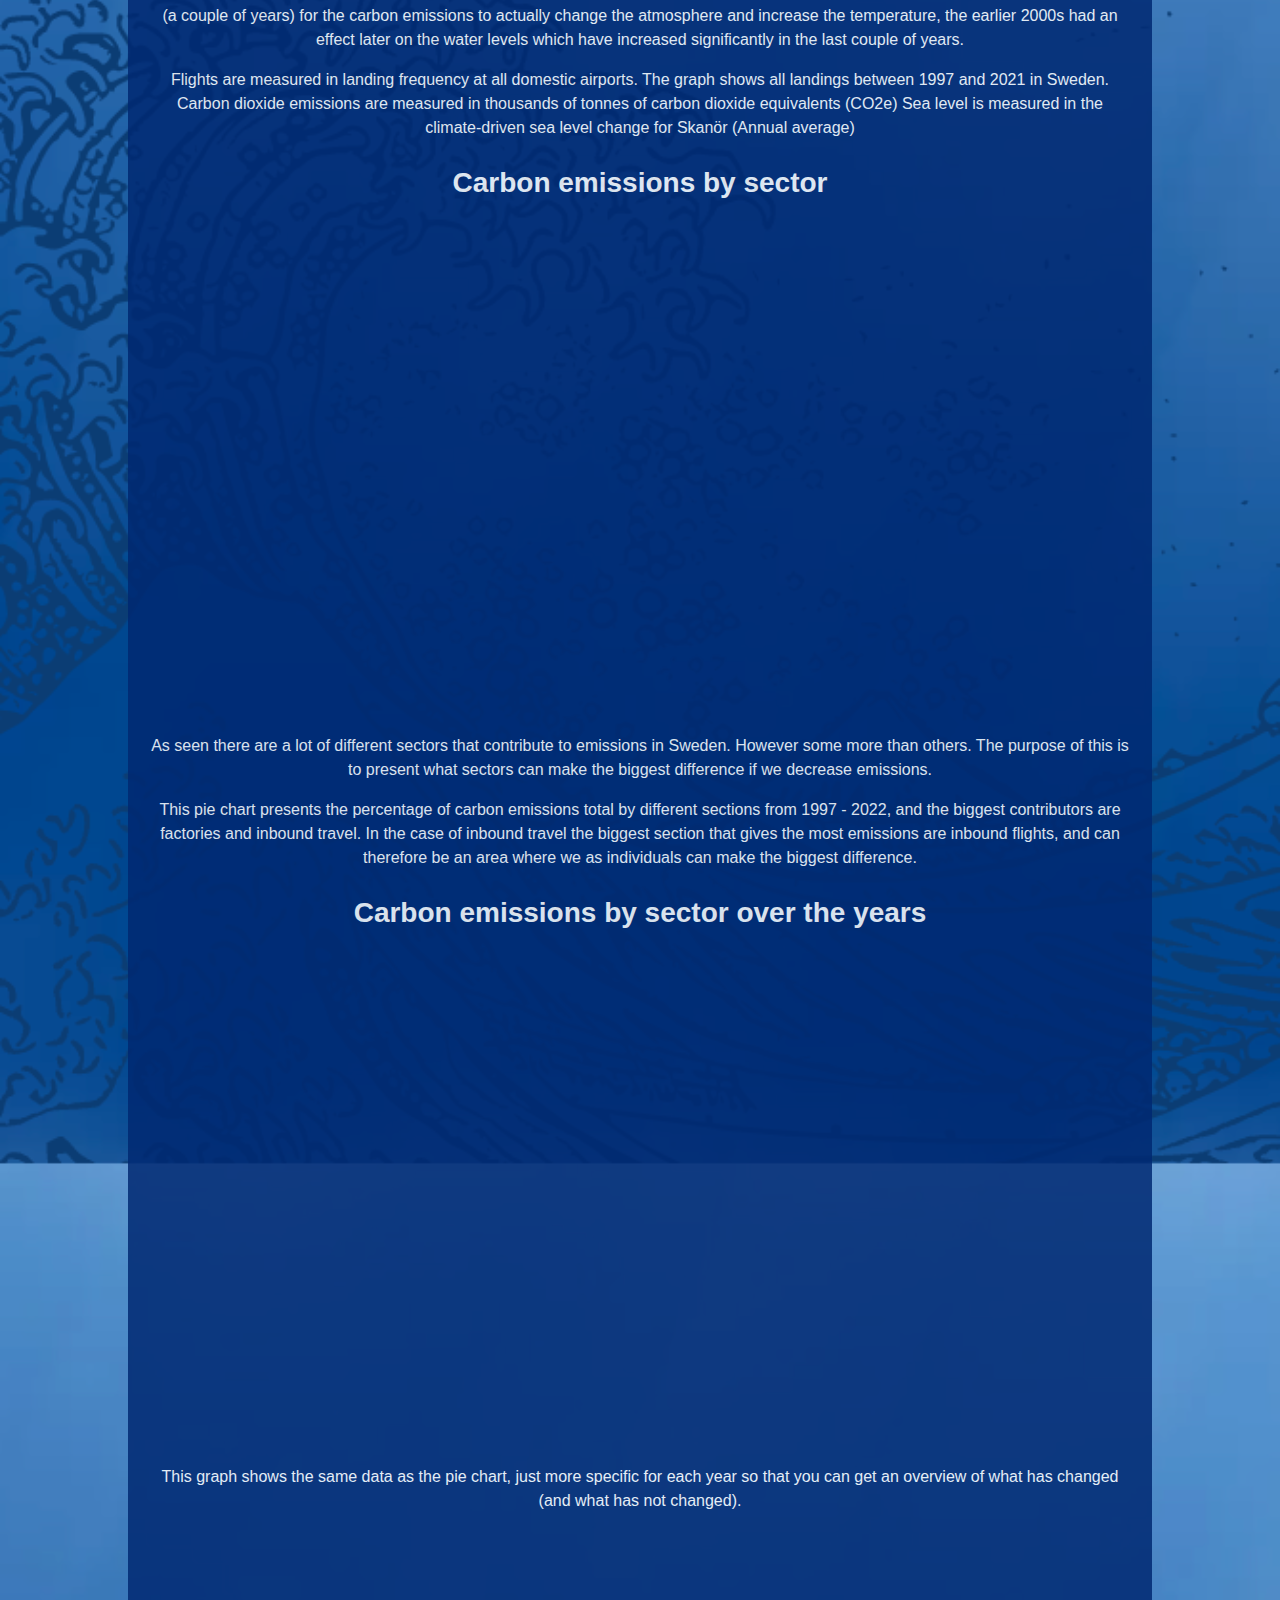
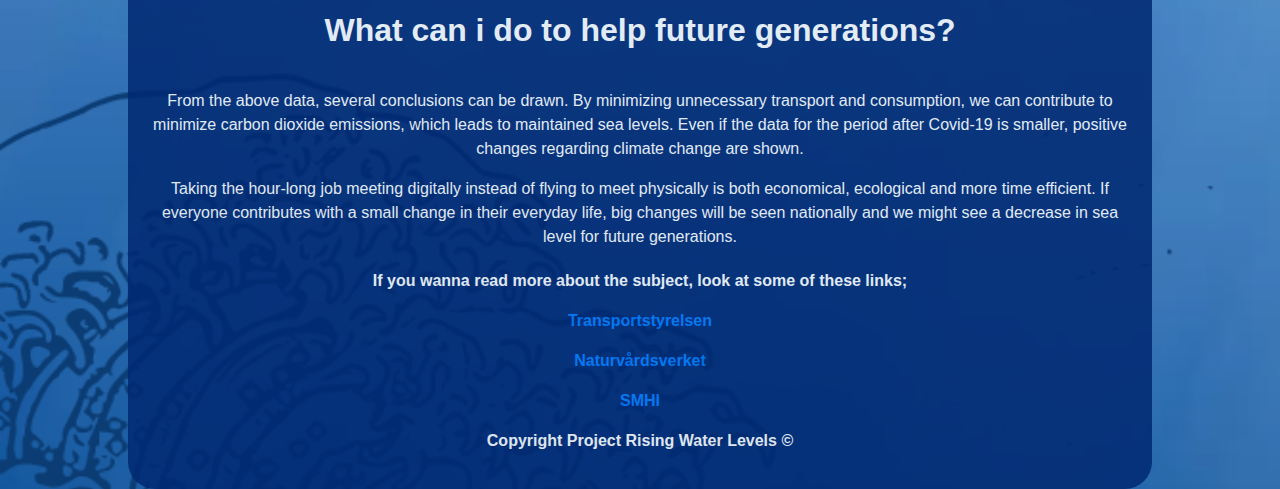
==== commit 71f2f6b2: "Carousel / nästan klart" ====
--- a/app/public/index.html
+++ b/app/public/index.html
@@ -12,6 +12,12 @@
         <!--Bootstrap-->
         <meta name="viewport" content="width=device-width, initial-scale=1, shrink-to-fit=no">
         <link rel="stylesheet" href="https://cdn.jsdelivr.net/npm/bootstrap@4.3.1/dist/css/bootstrap.min.css" integrity="sha384-ggOyR0iXCbMQv3Xipma34MD+dH/1fQ784/j6cY/iJTQUOhcWr7x9JvoRxT2MZw1T" crossorigin="anonymous">
+
+        <link rel="stylesheet" href="https://maxcdn.bootstrapcdn.com/bootstrap/4.0.0/css/bootstrap.min.css" integrity="sha384-Gn5384xqQ1aoWXA+058RXPxPg6fy4IWvTNh0E263XmFcJlSAwiGgFAW/dAiS6JXm" crossorigin="anonymous">
+        <script src="https://code.jquery.com/jquery-3.2.1.slim.min.js" integrity="sha384-KJ3o2DKtIkvYIK3UENzmM7KCkRr/rE9/Qpg6aAZGJwFDMVNA/GpGFF93hXpG5KkN" crossorigin="anonymous"></script>
+        <script src="https://cdnjs.cloudflare.com/ajax/libs/popper.js/1.12.9/umd/popper.min.js" integrity="sha384-ApNbgh9B+Y1QKtv3Rn7W3mgPxhU9K/ScQsAP7hUibX39j7fakFPskvXusvfa0b4Q" crossorigin="anonymous"></script>
+        <script src="https://maxcdn.bootstrapcdn.com/bootstrap/4.0.0/js/bootstrap.min.js" integrity="sha384-JZR6Spejh4U02d8jOt6vLEHfe/JQGiRRSQQxSfFWpi1MquVdAyjUar5+76PVCmYl" crossorigin="anonymous"></script>
+
     </head>
 
     <div id="container" class="text-white" style="margin-top: 10px;"> 
@@ -19,7 +25,52 @@
                 <header>
                     <h1>Rising Water Levels</h1>
                         <!-- <img id="gif" src="/app/src/sealevel.gif" alt=""> -->
-                        
+                        <div id="carouselExampleIndicators" class="carousel slide" data-ride="carousel">
+                        <ol class="carousel-indicators">
+                            <li data-target="#carouselExampleIndicators" data-slide-to="0" class="active"></li>
+                            <li data-target="#carouselExampleIndicators" data-slide-to="1"></li>
+                            <li data-target="#carouselExampleIndicators" data-slide-to="2"></li>
+                            <li data-target="#carouselExampleIndicators" data-slide-to="3"></li>
+                        </ol>
+                        <div class="carousel-inner">
+                            <div class="carousel-item active">
+                            <img class="d-block w-100" src="/app/src/1.png" alt="First slide">
+                            <div class="carousel-caption d-none d-md-block">
+                                <h5>2022</h5>
+                                <p>Not that much water</p>
+                              </div>
+                            </div>
+                            <div class="carousel-item">
+                            <img class="d-block w-100" src="/app/src/2.png" alt="Second slide">
+                            <div class="carousel-caption d-none d-md-block">
+                                <h5>2042</h5>
+                                <p>More water</p>
+                              </div>
+                            </div>
+                            <div class="carousel-item">
+                            <img class="d-block w-100" src="/app/src/3.png" alt="Third slide">
+                            <div class="carousel-caption d-none d-md-block">
+                                <h5>2062</h5>
+                                <p>A lot of water</p>
+                              </div>
+                            </div>
+                            <div class="carousel-item">
+                            <img class="d-block w-100" src="/app/src/4.png" alt="Fourth slide">
+                            <div class="carousel-caption d-none d-md-block">
+                                <h5>2082</h5>
+                                <p>Only water</p>
+                              </div>
+                            </div>
+                        </div>
+                        <a class="carousel-control-prev" href="#carouselExampleIndicators" role="button" data-slide="prev">
+                            <span class="carousel-control-prev-icon" aria-hidden="true"></span>
+                            <span class="sr-only">Previous</span>
+                        </a>
+                        <a class="carousel-control-next" href="#carouselExampleIndicators" role="button" data-slide="next">
+                            <span class="carousel-control-next-icon" aria-hidden="true"></span>
+                            <span class="sr-only">Next</span>
+                        </a>
+                        </div>
 
                 </header>
 
@@ -113,6 +164,15 @@
                 </main>
 
                 <footer>
+                    <p>If you wanna read more about the subject, look at some of these links;</p>
+                    <p>
+                        <a href="https://www.transportstyrelsen.se/sv/luftfart/Statistik/Flygplatsstatistik-/">Transportstyrelsen</a>
+                    </p>
+                    <p>
+                        <a href="https://www.naturvardsverket.se/data-och-statistik/klimat/vaxthusgaser-territoriella-utslapp-och-upptag/">Naturvårdsverket</a>                    </p>
+                    <p>
+                        <a href="https://www.smhi.se/klimat/klimatet-da-och-nu/klimatindikatorer/klimatindikator-havsvattenstand-1.2260">SMHI</a>                    </p>
+            
                     <p>Copyright Project Rising Water Levels ©</p>
                 </footer>
         </body> 
--- a/app/src/style.css
+++ b/app/src/style.css
@@ -93,4 +93,20 @@
     .diagram {
     margin-bottom: 20%;
 }
+}
+
+@media only screen and (max-width: 700px){
+    .diagram {
+    margin-bottom: 60%;
+    }
+}
+
+.carousel-item {
+    margin-top: 10px;
+}
+
+.carousel-item img {
+    width: auto;
+    height: 400px;
+    object-fit: contain;
 }